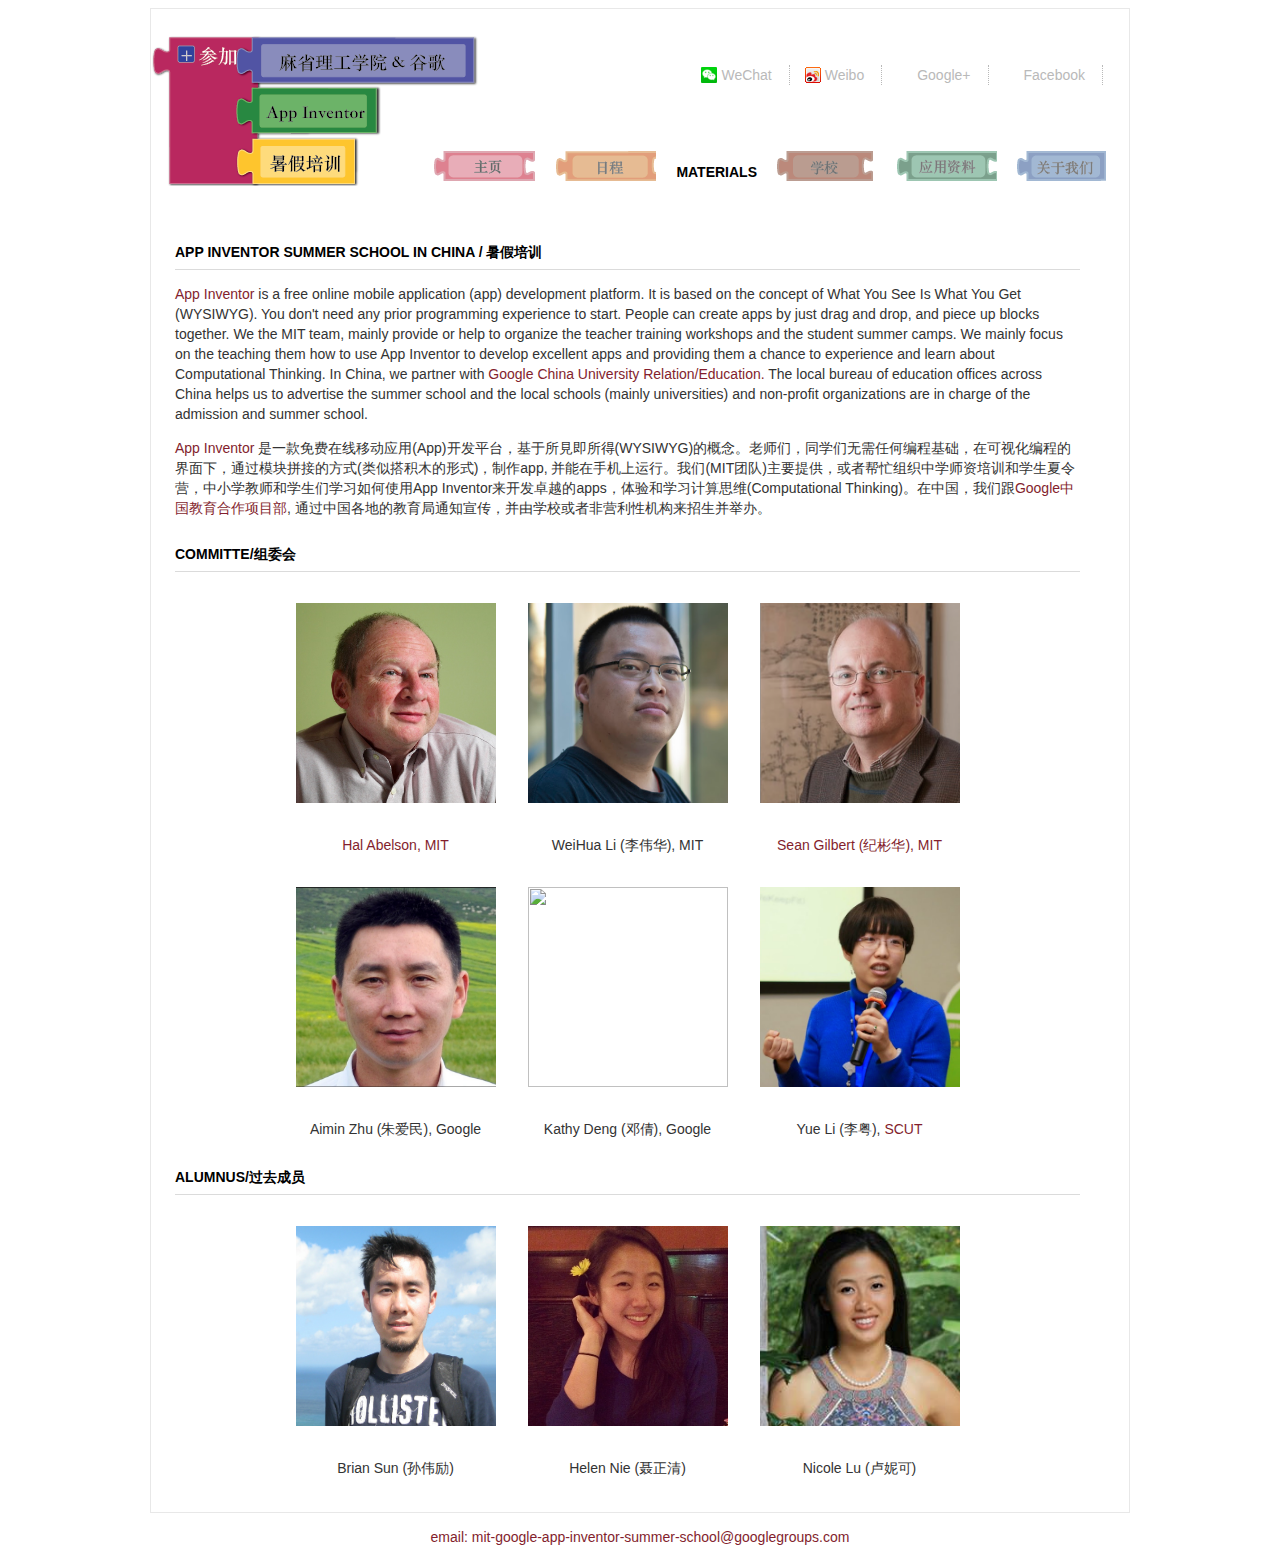
==== aboutus.html @ 7ff67c4e "Added back the media section" ====
<!DOCTYPE html PUBLIC "-//W3C//DTD XHTML 1.0 Transitional//EN" "http://www.w3.org/TR/xhtml1/DTD/xhtml1-transitional.dtd">
<html xmlns="http://www.w3.org/1999/xhtml">
<head>
<title>App Inventor China</title>
<meta http-equiv="Content-Type" content="text/html; charset=utf-8" />
<link rel="stylesheet" href="css/style.css" type="text/css" media="all" />
<link rel="stylesheet" href="css/jquery.jcarousel.css" type="text/css" media="all" />
<!--[if IE 6]><link rel="stylesheet" href="css/ie6.css" type="text/css" media="all" /><![endif]-->
</head>
<body>
<div class="shell">
  <div class="border">
    <div id="header">
      <h1 id="logo"><a href="index.html" class="notext">join</a></h1>
      <div class="socials right">
        <ul>
          <li><a href="css/images/soc/soc-wc-qrcode.png" class="wc">WeChat</a></li>
          <li><a href="http://www.weibo.com/mitappinventor" class="wb">Weibo</a></li>
          <li><a href="https://plus.google.com/communities/109900432278954380687" class="go">Google+</a></li>
          <li><a href="https://www.facebook.com/MITAppInventor" class="fb">Facebook</a></li>
        </ul>
      </div>
      <div class="cl">&nbsp;</div>
    </div>

    <script>
      (function(i,s,o,g,r,a,m){i['GoogleAnalyticsObject']=r;i[r]=i[r]||function(){
      (i[r].q=i[r].q||[]).push(arguments)},i[r].l=1*new Date();a=s.createElement(o),
      m=s.getElementsByTagName(o)[0];a.async=1;a.src=g;m.parentNode.insertBefore(a,m)
      })(window,document,'script','//www.google-analytics.com/analytics.js','ga');

      ga('create', 'UA-28621056-4', 'mit.edu');
      ga('send', 'pageview');
    </script>
    
    <div id="navigation">
      <ul>
      <li><a class="contact" href="aboutus.html">contact</a> </li>
      <li><a class="material" href="resources.html">resources</a> </li>
      <li><a class="school" href="schools.html">schools</a> </li>
      <li><a class="media media" href="media.html">materials</a> </li>
      <li><a class="agenda" href="stories.html">agenda</a> </li>
      <li><a class="home" href="index.html">home</a> </li>
      </ul>
      <div class="cl">&nbsp;</div>
    </div>
    <div id="main">
      <div id="content-other" class="left">
        <div class="highlight">
	</div>
          
    <h3> App Inventor Summer School in China / 暑假培训 </h3>

    <p><a href = "http://appinventor.mit.edu/explore/">App Inventor</a> is a free online mobile application (app) development platform. It is based on the concept of What You See Is What You Get (WYSIWYG). You don't need any prior programming experience to start. People can create apps by just drag and drop, and piece up blocks together. We the MIT team, mainly provide or help to organize the teacher training workshops and the student summer camps. We mainly focus on the teaching them how to use App Inventor to develop excellent apps and providing them a chance to experience and learn about Computational Thinking. In China, we partner with <a href = "https://www.google.cn/">Google China University Relation/Education.</a> The local bureau of education offices across China helps us to advertise the summer school and the local schools (mainly universities) and non-profit organizations are in charge of the admission and summer school.</p>
            
    <p><a href = "http://appinventor.mit.edu/explore/">App Inventor</a> 是一款免费在线移动应用(App)开发平台，基于所見即所得(WYSIWYG)的概念。老师们，同学们无需任何编程基础，在可视化编程的界面下，通过模块拼接的方式(类似搭积木的形式)，制作app, 并能在手机上运行。我们(MIT团队)主要提供，或者帮忙组织中学师资培训和学生夏令营，中小学教师和学生们学习如何使用App Inventor来开发卓越的apps，体验和学习计算思维(Computational Thinking)。在中国，我们跟<a href = "https://www.google.cn/">Google中国教育合作项目部</a>, 通过中国各地的教育局通知宣传，并由学校或者非营利性机构来招生并举办。</p>
        
  <div>
    <br></br> 
  </div>
        
  <h3>Committe/组委会</h3>
	<div>
          <div class="item">
            <div class="highligh">
              <table align="center">
                    <tr>
                        <td><img width="200" height="200" src="css/images/people/hal.jpg"/></td>
                        <td><img width="200" height="200" src="css/images/people/wei.png"/></td>    
                        <td><img width="200" height="200" src="css/images/people/sean.png"/></td>
                    </tr>
                    <tr>
                        <td align="center"><a href = "http://groups.csail.mit.edu/mac/users/hal/hal.html"> Hal Abelson, MIT</td>
                        <td align="center"> WeiHua Li (李伟华), MIT</td>   
                        <td align="center"><a href = "http://misti.mit.edu/sean-gilbert"> Sean Gilbert (纪彬华), MIT</td>
                    </tr>
		                <tr>	
                        <td><img width="200" height="200"  src="css/images/people/aimin.png"/></td>
                        <td><img width="200" height="200"  src="css/images/people/kathy.png"  /></td> 
                        <td><img width="200" height="200"  src="css/images/people/yue.png"/></td>  
                    </tr>
		                <tr>
                        <td align="center">Aimin Zhu (朱爱民), Google</td>
                        <td align="center">Kathy Deng (邓倩), Google</td>   
                            <td align="center">Yue Li (李粤), <a href = "http://en.scut.edu.cn/">SCUT</a></td>   
                    </tr>
              </table>

              <h3>Alumnus/过去成员</h3>
              <table align="center">
                    <tr>
                        <td><img width="200" height="200"  src="css/images/people/brian.png"/></td>
                        <td><img width="200" height="200"  src="css/images/people/helen.png"/></td> 
                        <td><img width="200" height="200"  src="css/images/people/nicole.png"/></td>    
                    </tr>
                    <tr>
                        <td align="center"> Brian Sun (孙伟励)</td>
                        <td align="center"> Helen Nie (聂正清)</td>    
                        <td align="center"> Nicole Lu (卢妮可)</td>       
                    </tr>
              </table>

	           </div>
            <div class="cl">&nbsp;</div>
          </div>
          <div class="item">
            <div class="highligh">
               </div>
            <div class="cl">&nbsp;</div>
          </div>
          <div class="item">
            <div class="highligh">
               </div>
            <div class="cl">&nbsp;</div>
          </div>
          <div class="item">
            <div class="highligh">
               </div>
            <div class="cl">&nbsp;</div>
          </div>
          <div class="item">
            <div class="highligh">
               </div>
            <div class="cl">&nbsp;</div>
          </div>
          <div class="item">
            <div class="highligh">
               </div>
            <div class="cl">&nbsp;</div>
          </div>
          <div class="item">
            <div class="highligh">
               </div>
            <div class="cl">&nbsp;</div>
          </div>
          <div class="item">
            <div class="highligh">
               </div>
            <div class="cl">&nbsp;</div>
          </div>
          <div class="item">
            <div class="highligh">
               </div>
            <div class="cl">&nbsp;</div>
          </div>
          <div class="item">
            <div class="highligh">
               </div>
            <div class="cl">&nbsp;</div>
          </div>
          <div class="item">
            <div class="highligh">
               </div>
            <div class="cl">&nbsp;</div>
          </div>
          <div class="item">
            <div class="highligh">
               </div>
            <div class="cl">&nbsp;</div>
          </div>
          <div class="item">
            <div class="highligh">
               </div>
            <div class="cl">&nbsp;</div>
          </div>
          <div class="item">
            <div class="highligh">
              </div>
            <div class="cl">&nbsp;</div>
          </div>
        </div>
      </div>
      <div class="cl">&nbsp;</div>
    </div>
  </div>
    <div class="cl"></div>
  </div>

</div>

<p style="text-align: center; clear:both;"><a href="mailto:mit-google-app-inventor-summer-school@googlegroups.com">email: mit-google-app-inventor-summer-school@googlegroups.com</a></p>

</body>
</html>
---- css/style.css ----
* {
	/*margin:0; * */
	padding:0;
	outline:0;
}
body {
	font-size:14px; /*12 */
	line-height:20px;
	font-family:Georgia, Arial, Helvetica, Sans-Serif;
	color:#333;
	background:url(images/body-bg.gif) repeat 0 0;
}

#sections ul {
	list-style: none;
	padding:0;
	margin:0;
}

#sections li {
	display: inline;
	border: solid;
	border-width: 1px 1px 0 1px;
	margin: 0 0.5em 0 0;
}

#sections li a {
	padding: 0 1em;
}

.section a {
	font-color:black;
}


.section a:hover {
	background-color:none;
	text-decoration:none;
}

#sections #selected {
	padding-bottom: 1px; 
	background: white;
}

a {
	color:#831E2D;
	text-decoration:none;
	cursor:pointer;
}

a:hover {
	/*text-decoration:underline;*/
     background-color:#FFD3DA;
}


a img {
	border:0;
}

input, textarea, select {
	font-family:Arial, Helvetica, sans-serif;
	font-size:14px; /*12 */
}
textarea {
	overflow:auto;
}
.cl {
	display:block;
	height:0;
	font-size:0;
	line-height:0;
	text-indent:-4000px;
	clear:both;
}
.notext {
	font-size:0;
	line-height:0;
	text-indent:-4000px;
}
.left, .alignleft {
	float:left;
	display:inline;
}
.right, .alignright {
	float:right;
	display:inline;
}
.shell {
	width:980px;
	margin:0 auto;
}
.border {
	border:1px solid #e8e8e8;
	background:#fff;
	position:relative;
}
.shadow-l {
	background:url(images/shadow-l.png) no-repeat 0 0;
	width:25px;
	height:686px;
	position:absolute;
	top:0;
	left:-25px;
}
.shadow-r {
	background:url(images/shadow-r.png) no-repeat 0 0;
	width:25px;
	height:686px;
	position:absolute;
	top:0;
	right:-25px;
}
.shadow-b {
	background:url(images/shadow-b.png) no-repeat 0 0;
	width:980px;
	height:20px;
	position:absolute;
	bottom:-20;
	left:0;
}
#header {
	background:url(images/header-bg.gif) repeat-x 0 0;
	height:109px;
	position:relative;
}
#logo a {
	background:url(images/logo_CN.png) no-repeat 0 0;
	width:333px;
	height:152px;
	position:absolute;
	top:6px;
	left:0;
}


/*#navigation  a.home{
        background:url(images/home.png) no-repeat 0 0;
	position:absolute;
}


#navigation  a.home:hover {
	background-image:url(images/homehover.png) no-repeat 0 0;
	position:absolute;
}
*/


.home  {
	display: block;
	/*width: 100px;
	height: 100px;*/
    background-position: 0 0;
	background: url('images/banners/home_DS.png')  no-repeat 0 0;
	text-indent: -99999px;

	border-top:0px solid #dbdbdb;
	border-bottom:0px solid #dbdbdb;
	margin: 0; 
	float:right;
	list-style:none;
	float:right;
	width:102px;
	height:43px;
	border-right:0px solid #dbdbdb;
	padding:0px;
}
.home:hover  {
	background-position: 0 0;
	background: url('images/banners/home.png')  no-repeat 0 0;
}
.home-current {
	background: url('images/banners/home.png')  no-repeat 0 0;
} 

.author {
	display: block;
	background: url('images/author.png')  no-repeat 0 0;
	text-indent: -99999px;
	width:102px;
	height:43px;
	border-top:0px solid #dbdbdb;
	border-bottom:0px solid #dbdbdb;
	margin: 0; 
	float:right;
	list-style:none;
	float:right;
	border-right:0px solid #dbdbdb;
	padding:0px;

}
.author:hover {
	background-position: 0 0;
	background: url('images/authorhover.png')  no-repeat 0 0;
}
.author-current {

	background: url('images/authorhover.png')  no-repeat 0 0;
} 

.contact {
	display: block;
	background: url('images/banners/organizers_DS.png')  no-repeat 0 0;
	text-indent: -99999px;
	width:102px;
	height:43px;
	border-top:0px solid #dbdbdb;
	border-bottom:0px solid #dbdbdb;
	margin: 0; 
	float:right;
	list-style:none;
	float:right;
	border-right:0px solid #dbdbdb;
	padding:0px;

}
.contact:hover {
	background-position: 0 0;
	background: url('images/banners/organizers.png')  no-repeat 0 0;
}

.contact-current {

	background: url('images/banners/organizers.png')  no-repeat 0 0;
} 

.agenda {
	display: block;
	background: url('images/banners/agenda_DS.png')  no-repeat 0 0;
	text-indent: -99999px;
	width:100px;
	height:43px;
	border-top:0px solid #dbdbdb;
	border-bottom:0px solid #dbdbdb;
	margin: 0; 
	float:right;
	list-style:none;
	float:right;
	border-right:0px solid #dbdbdb;
	padding:0px;

}
.agenda:hover {
	background-position: 0 0;
	background: url('images/banners/agenda.png')  no-repeat 0 0;
}

.agenda-current {

	background: url('images/banners/agenda.png')  no-repeat 0 0;
} 

.material {
	display: block;
	background: url('images/banners/materials_DS.png')  no-repeat 0 0;
	text-indent: -99999px;
	width:100px;
	height:43px;
	border-top:0px solid #dbdbdb;
	border-bottom:0px solid #dbdbdb;
	margin: 0; 
	float:right;
	list-style:none;
	float:right;
	border-right:0px solid #dbdbdb;
	padding:0px;

}
.material:hover {
	background-position: 0 0;
	background: url('images/banners/materials.png')  no-repeat 0 0;
}

.material-current {

	background: url('images/banners/materials.png')  no-repeat 0 0;
} 

.school {
	display: block;
	background: url('images/banners/schools_DS.png')  no-repeat 0 0;
	text-indent: -99999px;
	width:100px;
	height:43px;
	border-top:0px solid #dbdbdb;
	border-bottom:0px solid #dbdbdb;
	margin: 0; 
	float:right;
	list-style:none;
	float:right;
	border-right:0px solid #dbdbdb;
	padding:0px;

}
.school:hover {
	background-position: 0 0;
	background: url('images/banners/schools.png')  no-repeat 0 0;
}

.school-current {
	background: url('images/banners/schools.png')  no-repeat 0 0;
} 

.socials {
	padding:23px 11px 0 0;
}
.socials ul {
	list-style:none;
}
.socials ul li {
	display:inline;
	float:left;
	font-family:"Trebuchet MS", Arial, sans-serif;
	font-size:14px; /*11 */
	line-height:16px;
	border-right:1px dotted #b9b9b9;
	padding:2px 17px 2px 0;
	margin:0 15px 0 0;
}
.socials ul li.last {
	border:0;
	margin:0;
}
.socials ul li a {
	float:left;
	color:#b9b9b9;
	height:16px;
	padding:0 0 0 20px;
}

.socials ul li a.wc {
	background:url(images/soc-wc.ico) no-repeat 0 0;
}
.socials ul li a.wb {
	background:url(images/soc-wb.png) no-repeat 0 0;
}
.socials ul li a.go {
	background:url(images/soc-g+.gif) no-repeat 0 0;
}
.socials ul li a.fb {
	background:url(images/soc-fb.gif) no-repeat 0 0;
}
.socials ul li a.twit {
	background:url(images/soc-twit.gif) no-repeat 0 0;
}
#navigation {
	height:43px;
	border-top:0px solid #dbdbdb;
	border-bottom:0px solid #dbdbdb;
	margin: 0; 
}

#menu {
	height:43px;
	float:right;
	border-top:0px solid #dbdbdb;
	border-bottom:0px solid #dbdbdb;

}
#navigation ul {
	list-style:none;
}
#navigation ul li {
	float:right;
	/*height:43px;*/
	border-right:0px solid #dbdbdb;
	/*font-size:12px;*/
	line-height:43px;
	font-weight:bold;
	text-transform:uppercase;
}
#navigation ul li a {
	float:left;
	/*height:43px;*/
	color:#000;
	/*padding:0 23px;*/
	margin: 0 10px;
}


#navigation ul li a:hover, #navigation ul li a.active {
/*#navigation ul li #home.hover, #navigation ul li #hom/e.active{*/
	color:#ff0000;
	text-decoration:none;
	border-bottom:0px solid #dbdbdb;
	display:inline-block; 
	/*vertical-align:middle*/
}
.slider {
	width:930px;
	height:300px;
	border:1px solid #dbdbdb;
	position:relative;
	margin:25px 0 0 24px;
}
.slider .item {
	position:relative;
	width:928px;
	height:298px;
}
.slider .item img {
	position:absolute;
	top:0;
	left:0;
	z-index:1;
}
.slider .text {
	position:absolute;
	top:102px;
	left:480px;
	z-index:2;
	margin: 0;
}

.slider .text h3 {
	font-size:45px;
	/*line-height:45px;*/
	color:#ff0000;
	padding:0 0 0 7px;
}
.slider .text h2 {
	font-size:58px;
	line-height:58px;
	color:#39393d;
	text-transform:uppercase;
	padding:0 0 0 2px;
}
.slider-nav {
	width:92px;
	height:18px;
	position:absolute;
	bottom:9px;
	right:6px;
	z-index:3;
}
.slider-nav a {
	width:18px;
	height:18px;
	background:#d7d7d8;
	margin:0 5px 0 0;
}
.slider-nav a.active {
	background:#39393d;
}
#main {
	width:932px;
	padding:37px 24px 17px 24px;
}
#main h3 {
	font-size:14px;
	line-height:15px;
	color:#000;
	text-transform:uppercase;
	border-bottom:1px solid #dbdbdb;
	padding:0 0 9px 0;
}
#main a.more {
	background:url(images/more.gif) no-repeat 0 3px;
	font-size:14px; /*11 */
	line-height:14px;
	color:#ff0000;
	text-decoration:underline;
	padding:0 0 0 13px;
	float:right;
}
#main a.more:hover {
	text-decoration:none;
}

#content {
	width:605px;
}


#content-other {
	width:905px;
}


.highlight h3 {
	margin:0 0 9px 0;
}
.highlight p {
	padding:0 0 11px 0;
}
.highlight img {
	margin:4px 12px 0 12px;
}
.projects {
	padding:65px 0 0 0;
}
.projects h3 {
	margin:0 0 17px 0;
}
.projects .item {
	margin:0 0 28px 0;
}
.projects .image {
	width:183px;
	height:111px;
	border:1px solid #dbdbdb;
	padding:2px;
	margin:0 20px 0 3px;
}
.projects .text {
	width:393px;
}
.projects .text h4 {
	font-size: 12px;
	line-height: 0px; /*15px; */
	color:#333;
	text-transform:uppercase;
	padding:3px 0 2px 0;
}
.projects .text p {
	padding:0 0 3px 0;
}
#sidebar {
	width:160px;
}
.sidebar-nav {
	list-style:none;
	padding:0 0 17px 0;
}
.sidebar-nav ul {
	list-style:none;
}
.sidebar-nav ul li {
	border-bottom:1px solid #dbdbdb;
	font-size:12px;
	line-height:18px;
	padding:7px 0;
}
.sidebar-nav ul li a {
	background:url(images/bullet.gif) no-repeat 5px 4px;
	color:#333;
	padding:0 0 0 16px;
}
.btn-buy {
	background:url(images/btn-buy.gif) no-repeat 0 0;
	display:block;
	width:307px;
	height:86px;
	font-size:40px;
	line-height:86px;
	color:#b50000;
	font-weight:bold;
	text-align:center;
	margin:0 0 17px 0;
	position:relative;
	left:-3px;
}

.sponsor {
	width: 120px;
	height: auto;
}

.organizer {
	width: 200px;
	height: auto;

}
sup {text-transform:lowercase;}

.advertisement {
	padding:0 0 13px 0;
}
.advertisement h3 {
	margin:0 0 18px 0;
}
.advertisement .ads {
	padding:0 15px 0 7px;
}
.advertisement .ad {
	margin:0 0 18px 0;
}
#sidebar .info h3 {
	margin:0 0 7px 0;
}
#footer {
	font-family:Arial, sans-serif;
	font-size:14px; /*11 */
	line-height:14px;
	color:#7f7f7f;
	padding:18px 27px 20px 38px;
}
#footer a {
	color:#7f7f7f;
	text-decoration:none;
}

br {
    	display: block;
    	margin-bottom: 0.5px;
    	font-size:0.5px;
    	line-height: 0.5px;
}

table tr td {
	border:0px;
	padding:15px;
}

th {
	text-align:left;
	font-weight:bold;
	padding:15px;
}
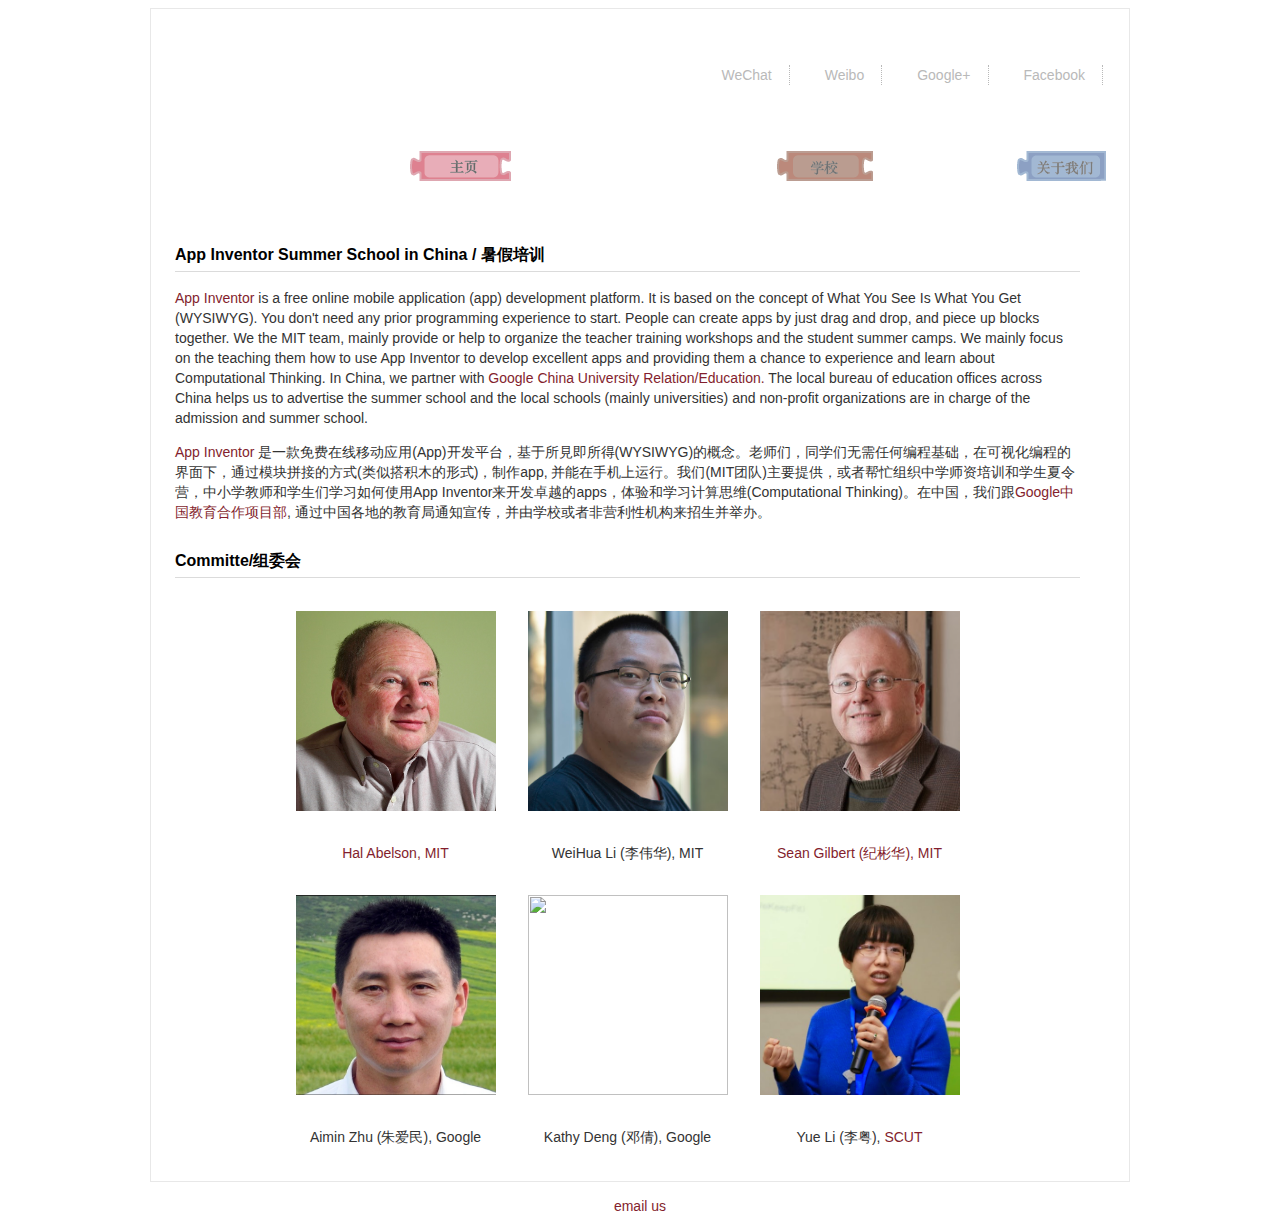
==== commit e9d7ab91: "04/14 updates" ====
--- a/aboutus.html
+++ b/aboutus.html
@@ -1,7 +1,7 @@
 <!DOCTYPE html PUBLIC "-//W3C//DTD XHTML 1.0 Transitional//EN" "http://www.w3.org/TR/xhtml1/DTD/xhtml1-transitional.dtd">
 <html xmlns="http://www.w3.org/1999/xhtml">
 <head>
-<title>App Inventor China</title>
+<title>App Inventor 中文</title>
 <meta http-equiv="Content-Type" content="text/html; charset=utf-8" />
 <link rel="stylesheet" href="css/style.css" type="text/css" media="all" />
 <link rel="stylesheet" href="css/jquery.jcarousel.css" type="text/css" media="all" />
@@ -27,7 +27,7 @@
       (function(i,s,o,g,r,a,m){i['GoogleAnalyticsObject']=r;i[r]=i[r]||function(){
       (i[r].q=i[r].q||[]).push(arguments)},i[r].l=1*new Date();a=s.createElement(o),
       m=s.getElementsByTagName(o)[0];a.async=1;a.src=g;m.parentNode.insertBefore(a,m)
-      })(window,document,'script','//www.google-analytics.com/analytics.js','ga');
+      })(window,document,'script','http://www.google-analytics.com/analytics.js','ga');
 
       ga('create', 'UA-28621056-4', 'mit.edu');
       ga('send', 'pageview');
@@ -86,6 +86,7 @@
                     </tr>
               </table>
 
+<!--
               <h3>Alumnus/过去成员</h3>
               <table align="center">
                     <tr>
@@ -99,6 +100,7 @@
                         <td align="center"> Nicole Lu (卢妮可)</td>       
                     </tr>
               </table>
+-->
 
 	           </div>
             <div class="cl">&nbsp;</div>
@@ -178,7 +180,10 @@
 
 </div>
 
-<p style="text-align: center; clear:both;"><a href="mailto:mit-google-app-inventor-summer-school@googlegroups.com">email: mit-google-app-inventor-summer-school@googlegroups.com</a></p>
+<div>
+<p style="text-align: center; clear:both;"><a href="mailto:app-inventor-china@mit.edu">email us</a></p>
+ <center><script type="text/javascript">var cnzz_protocol = (("https:" == document.location.protocol) ? " https://" : " http://");document.write(unescape("%3Cspan id='cnzz_stat_icon_1253996337'%3E%3C/span%3E%3Cscript src='" + cnzz_protocol + "s11.cnzz.com/z_stat.php%3Fid%3D1253996337%26show%3Dpic' type='text/javascript'%3E%3C/script%3E"));</script></center>  
+</div>
 
 </body>
 </html>
--- a/css/style.css
+++ b/css/style.css
@@ -126,7 +126,7 @@
 	position:relative;
 }
 #logo a {
-	background:url(images/logo_CN.png) no-repeat 0 0;
+	background:url(images/logo/logo_CN.png) no-repeat 0 0;
 	width:333px;
 	height:152px;
 	position:absolute;
@@ -228,7 +228,33 @@
 
 .agenda {
 	display: block;
-	background: url('images/banners/agenda_DS.png')  no-repeat 0 0;
+	background: url('images/banners/stories_DS.png')  no-repeat 0 0;
+	text-indent: -99999px;
+	width:105px;
+	height:43px;
+	border-top:0px solid #dbdbdb;
+	border-bottom:0px solid #dbdbdb;
+	margin: 0; 
+	float:right;
+	list-style:none;
+	float:right;
+	border-right:0px solid #dbdbdb;
+	padding:0px;
+
+}
+.agenda:hover {
+	background-position: 0 0;
+	background: url('images/banners/stories.png')  no-repeat 0 0;
+}
+
+.agenda-current {
+
+	background: url('images/banners/stories.png')  no-repeat 0 0;
+} 
+
+.material {
+	display: block;
+	background: url('images/banners/resources_DS.png')  no-repeat 0 0;
 	text-indent: -99999px;
 	width:100px;
 	height:43px;
@@ -242,19 +268,19 @@
 	padding:0px;
 
 }
-.agenda:hover {
+.material:hover {
 	background-position: 0 0;
-	background: url('images/banners/agenda.png')  no-repeat 0 0;
-}
-
-.agenda-current {
-
-	background: url('images/banners/agenda.png')  no-repeat 0 0;
-} 
-
-.material {
+	background: url('images/banners/resources.png')  no-repeat 0 0;
+}
+
+.material-current {
+
+	background: url('images/banners/resources.png')  no-repeat 0 0;
+} 
+
+.media {
 	display: block;
-	background: url('images/banners/materials_DS.png')  no-repeat 0 0;
+	background: url('images/banners/media_DS.png')  no-repeat 0 0;
 	text-indent: -99999px;
 	width:100px;
 	height:43px;
@@ -268,14 +294,14 @@
 	padding:0px;
 
 }
-.material:hover {
+.media:hover {
 	background-position: 0 0;
-	background: url('images/banners/materials.png')  no-repeat 0 0;
-}
-
-.material-current {
-
-	background: url('images/banners/materials.png')  no-repeat 0 0;
+	background: url('images/banners/media.png')  no-repeat 0 0;
+}
+
+.media-current {
+
+	background: url('images/banners/media.png')  no-repeat 0 0;
 } 
 
 .school {
@@ -331,20 +357,21 @@
 }
 
 .socials ul li a.wc {
-	background:url(images/soc-wc.ico) no-repeat 0 0;
+	background:url(images/soc/soc-wc.ico) no-repeat 0 0;
 }
 .socials ul li a.wb {
-	background:url(images/soc-wb.png) no-repeat 0 0;
+	background:url(images/soc/soc-wb.png) no-repeat 0 0;
 }
 .socials ul li a.go {
-	background:url(images/soc-g+.gif) no-repeat 0 0;
+	background:url(images/soc/soc-g+.gif) no-repeat 0 0;
 }
 .socials ul li a.fb {
-	background:url(images/soc-fb.gif) no-repeat 0 0;
+	background:url(images/soc/soc-fb.gif) no-repeat 0 0;
 }
 .socials ul li a.twit {
-	background:url(images/soc-twit.gif) no-repeat 0 0;
-}
+	background:url(images/soc/soc-twit.gif) no-repeat 0 0;
+}
+
 #navigation {
 	height:43px;
 	border-top:0px solid #dbdbdb;
@@ -449,10 +476,10 @@
 	padding:37px 24px 17px 24px;
 }
 #main h3 {
-	font-size:14px;
+	font-size:16px;
 	line-height:15px;
 	color:#000;
-	text-transform:uppercase;
+	//text-transform:uppercase;
 	border-bottom:1px solid #dbdbdb;
 	padding:0 0 9px 0;
 }
@@ -463,7 +490,7 @@
 	color:#ff0000;
 	text-decoration:underline;
 	padding:0 0 0 13px;
-	float:right;
+	float:left;
 }
 #main a.more:hover {
 	text-decoration:none;
